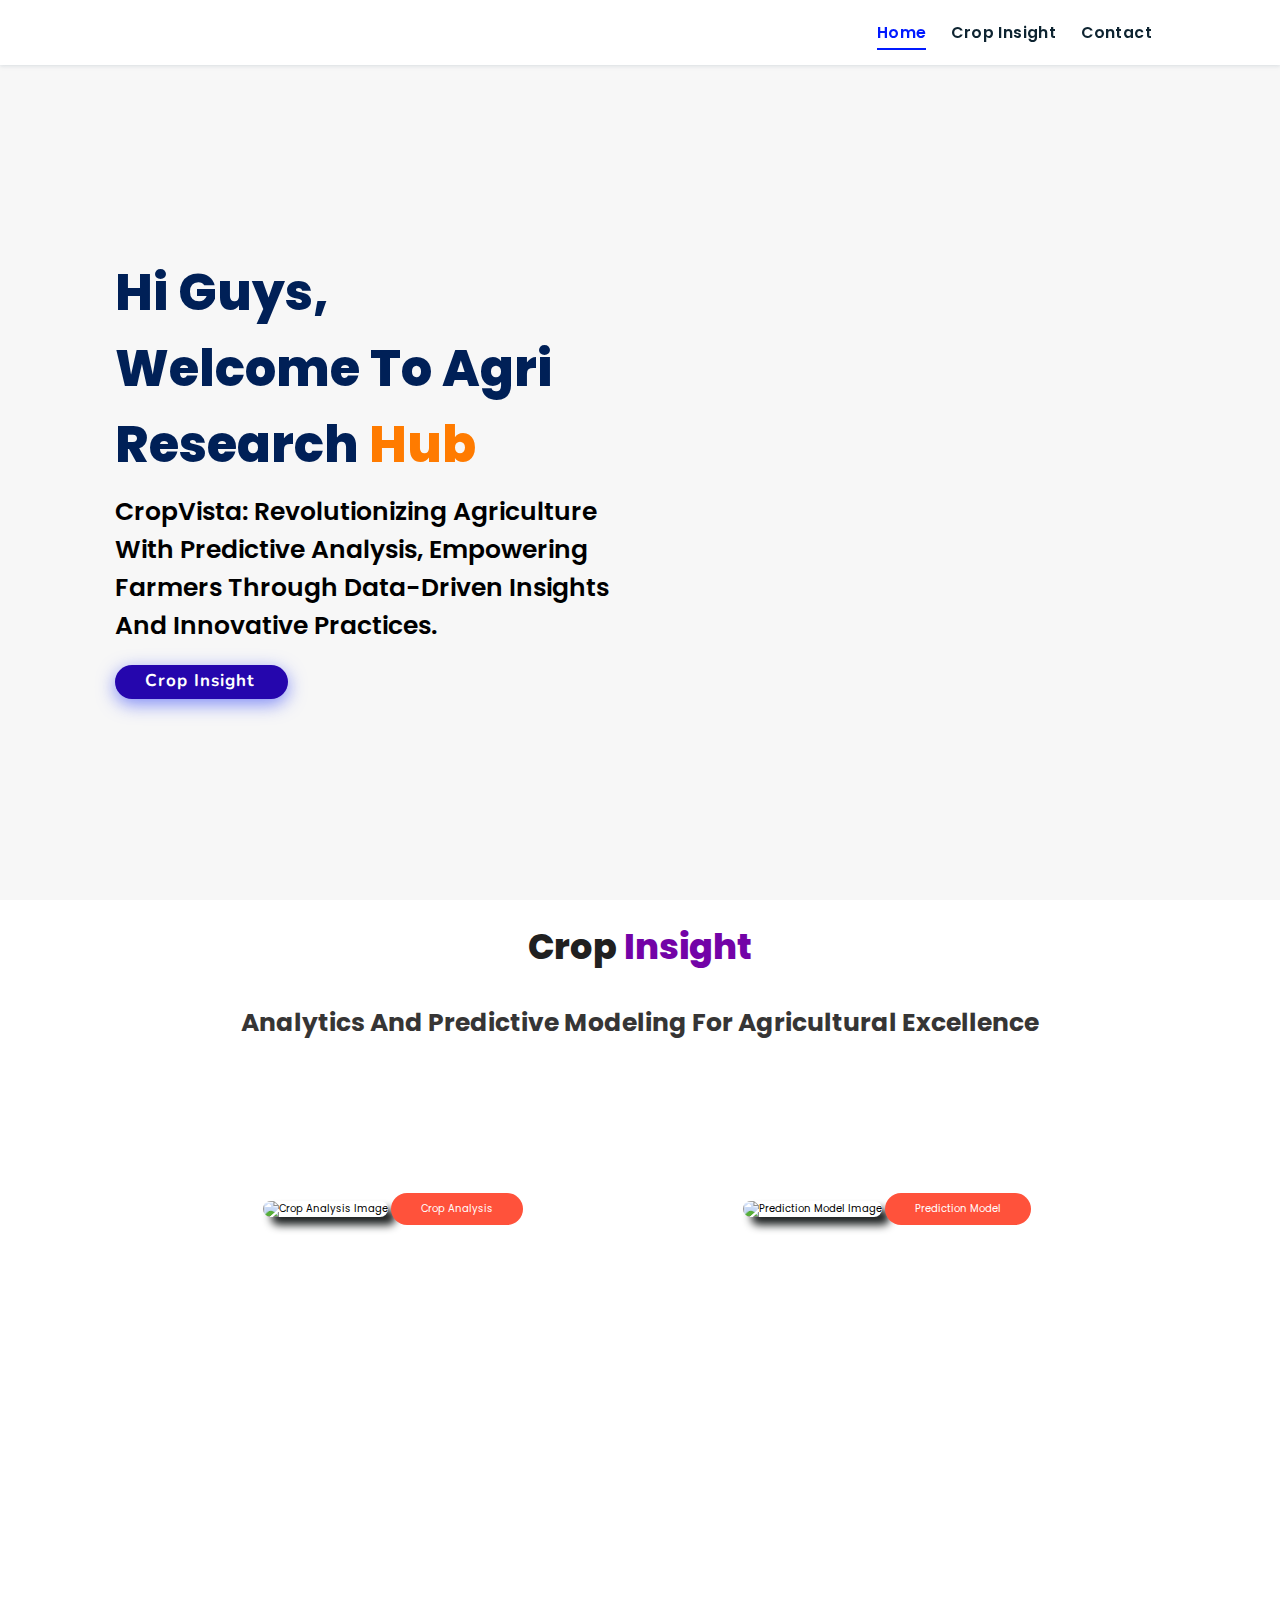
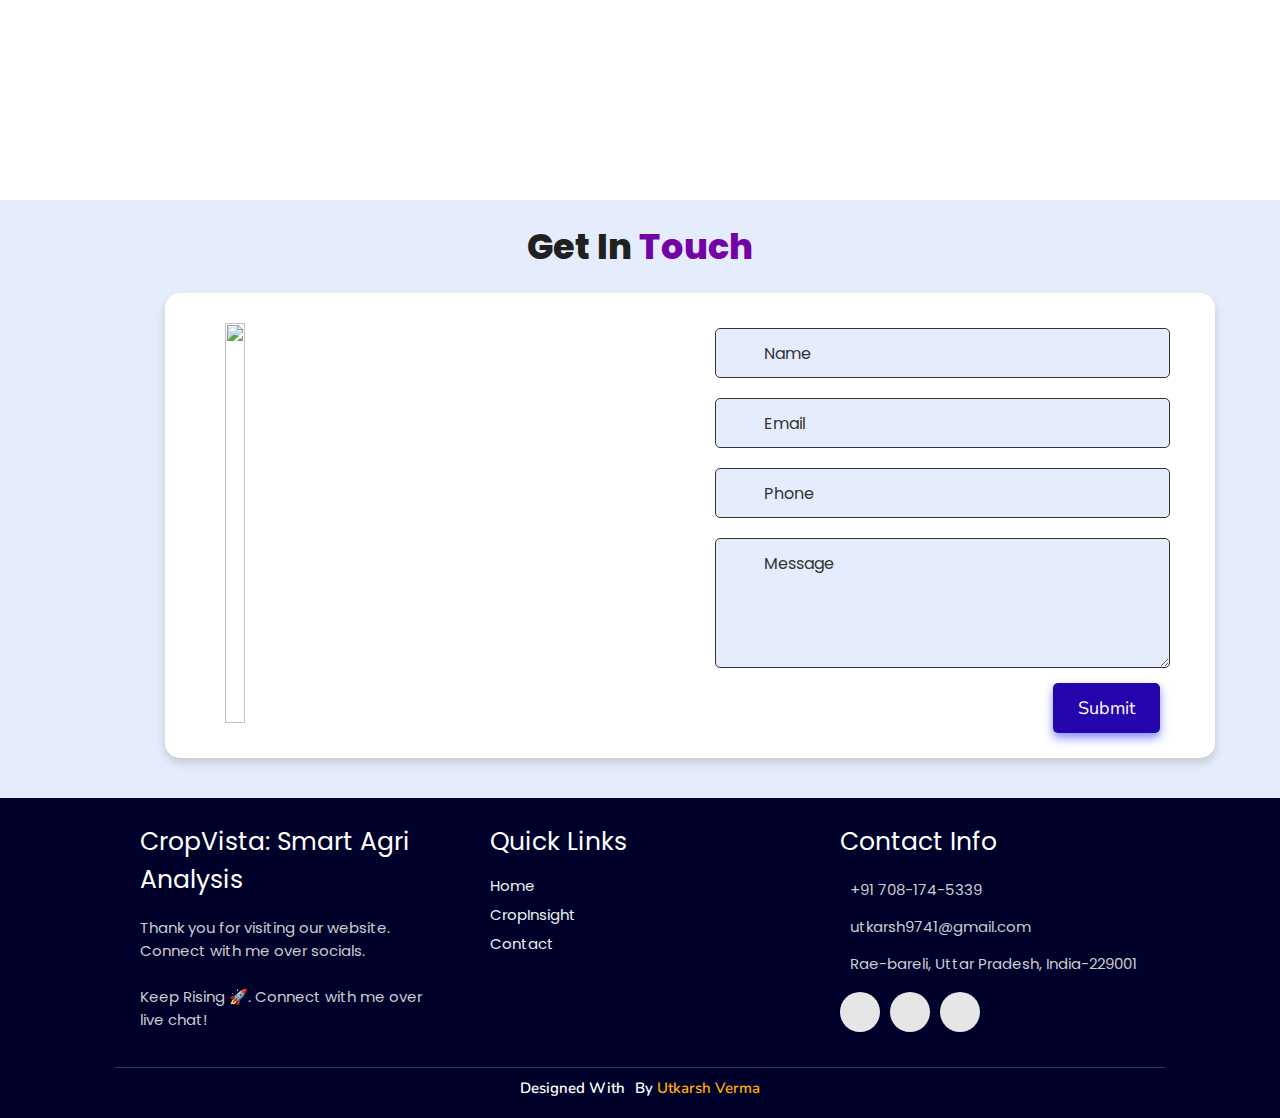
==== index.html @ 2b6c9e10 "Add files via upload" ====
<!DOCTYPE html>
<html lang="en">
<head>
    <meta charset="UTF-8">
    <meta http-equiv="X-UA-Compatible" content="IE=edge">
    <meta name="viewport" content="width=device-width, initial-scale=1.0">
    <meta name="keywords" content="" />
    <meta name="description" content="Welcome to CropVista: Smart Agri Analysis" />
    <!-- Custom CSS -->
    <link rel="stylesheet" href="style.css">
    <!-- Font Awesome -->
    <link rel="stylesheet" href="https://cdnjs.cloudflare.com/ajax/libs/font-awesome/5.15.3/css/all.min.css" integrity="sha512-iBBXm8fW90+nuLcSKlbmrPcLa0OT92xO1BIsZ+ywDWZCvqsWgccV3gFoRBv0z+8dLJgyAHIhR35VZc2oM/gI1w==" crossorigin="anonymous" referrerpolicy="no-referrer" />
    <!-- Favicon -->
    <link id='favicon' rel="shortcut icon" href="image/favicon.png" type="image/x-png">
    <title>CropVista: Smart Agri Analysis</title>
</head>
<body oncontextmenu="return false">

<!-- navbar starts -->
<header>
    <a href="" class="logo"><i class="Image" ><img draggable="false" class="tilt" src="image/CropVista1.png" alt=""></i></a>

    <div id="menu" class="fas fa-bars"></div>
    <nav class="navbar">
        <ul>
        <li><a class="active" href="#home">Home</a></li>
        <li><a href="#about">Crop Insight</a></li>
        <li><a href="#contact">Contact</a></li>
        </ul>
    </nav>
</header>
<!-- navbar ends -->

<!-- hero section starts -->
<section class="home" id="home">
    <div id="particles-js"></div>

    <div class="content">
    <h2>Hi Guys,<br/>Welcome to Agri Research <span>Hub</span></h2>
    <p>CropVista: Revolutionizing agriculture with predictive analysis, empowering farmers through data-driven insights and innovative practices.<span class="typing-text"></span></p>
    <a href="#about" class="btn"><span>Crop Insight</span>
      <i class="fas fa-arrow-circle-down"></i>
    </a>
    </div>
<div class="image">
    <img draggable="false" class="tilt" src="image/hero.png" alt="">
</div>
</section>
<!-- hero section ends -->

<!-- about section starts -->
<section class="about" id="about">
    <h2 class="heading"><i class="fas fa-user-alt"></i> Crop <span>Insight</span></h2>
    </div><div class="small-container" id="depts">
      <h2 class="title"> Analytics and Predictive Modeling for Agricultural Excellence</h2>
      <div class="row">
          <div class="col-3">
              <img class="branchimg" alt="Crop Analysis image" src="image/CropAnalysis.png">
              <a href="/Crop Analysis/index.html"class="btn">Crop Analysis</a>
              <div class="">
                  <div class="dis">Crop analysis enhances farming by studying plant health, 
                    soil conditions, and weather impact, enabling informed decisions for optimal yield and sustainability.
                  </div>
              </div>
              <p></p>
         </div>
         <div class="col-3">
          <img class="branchimg" alt="Prediction model image" src="image/PredictionModel.png">
          <a href="http://cropvista.pythonanywhere.com/"class="btn">Prediction Model</a>
          <div class="">
              <div class="dis">Prediction models forecast crop growth, yield, and potential challenges,
                 aiding farmers in proactive decision-making for sustainable and efficient agriculture practices.
              </div>
          </div>
          <p></p>
     </div>
</section>
<!-- about section ends -->

<!-- contact section starts -->
<section class="contact" id="contact">
  
    <h2 class="heading"><i class="fas fa-headset"></i> Get in <span>Touch</span></h2>
  
    <div class="container">
      <div class="content">
        <div class="image-box">
          <img draggable="false" src="image/contact1.png" alt="">
        </div>
      <form id="contact-form">
        
        <div class="form-group">
          <div class="field">
            <input type="text" name="name" placeholder="Name" required>
            <i class='fas fa-user'></i>
          </div>
          <div class="field">
            <input type="text" name="email" placeholder="Email" required>
            <i class='fas fa-envelope'></i>
          </div>
          <div class="field">
            <input type="text" name="phone" placeholder="Phone">
            <i class='fas fa-phone-alt'></i>
          </div>
          <div class="message">
          <textarea placeholder="Message" name="message" required></textarea>
          <i class="fas fa-comment-dots"></i>
          </div>
          </div>
        <div class="button-area">
          <button type="submit">
            Submit <i class="fa fa-paper-plane"></i></button>
        </div>
      </form>
    </div>
    </div>
  </section>
  <!-- contact section ends -->
  
  <!-- footer section starts -->
  <section class="footer">
  
    <div class="box-container">
  
        <div class="box">
            <h3>CropVista: Smart Agri Analysis</h3>
            <p>Thank you for visiting our website. Connect with me over socials. <br/> <br/> Keep Rising 🚀. Connect with me over live chat!</p>
        </div>
  
        <div class="box">
            <h3>quick links</h3>
            <a href="#home"><i class="fas fa-chevron-circle-right"></i> home</a>
            <a href="#about"><i class="fas fa-chevron-circle-right"></i> cropInsight</a>
            <a href="#contact"><i class="fas fa-chevron-circle-right"></i> contact</a>
        </div>
  
        <div class="box">
            <h3>contact info</h3>
            <p> <i class="fas fa-phone"></i>+91 708-174-5339</p>
            <p> <i class="fas fa-envelope"></i>utkarsh9741@gmail.com</p>
            <p> <i class="fas fa-map-marked-alt"></i>Rae-bareli, Uttar Pradesh, India-229001</p>
            <div class="share">
  
                <a href="https://www.linkedin.com/in/utkarsh-verma-912bb4265/" class="fab fa-linkedin" aria-label="LinkedIn" target="_blank"></a>
                <a href="https://github.com/utkarshverma439" class="fab fa-github" aria-label="GitHub" target="_blank"></a>
                <a href="mailto:utkarsh9741@gmail.com" class="fas fa-envelope" aria-label="Mail" target="_blank"></a>
            </div>
        </div>
    </div>
  
    <h1 class="credit">Designed with <i class="fa fa-heart pulse"></i> by <a href="https://www.linkedin.com/in/utkarsh-verma-912bb4265/"> Utkarsh Verma</a></h1>
  
  </section>
<!-- footer section ends -->  

<!-- scroll top btn -->
<a href="#home" aria-label="ScrollTop" class="fas fa-angle-up" id="scroll-top"></a>
<!-- scroll back to top -->
</body>
</html>
---- style.css ----
@import url("https://fonts.googleapis.com/css2?family=Poppins:wght@400;600;700&display=swap");
@import url("https://fonts.googleapis.com/css2?family=Nunito:ital,wght@0,300;0,400;0,600;0,700;1,300;1,400&display=swap");

* {
  margin: 0;
  padding: 0;
  box-sizing: border-box;
  text-decoration: none;
  outline: none;
  border: none;
  text-transform: capitalize;
  transition: all 0.2s linear;
}
html {
  font-size: 62.5%;
  overflow-x: hidden;
  scroll-behavior: smooth;
}
body {
  background: #f7f7f7;
  font-family: "Poppins", sans-serif;
}

*::selection {
  background: #2b3dda;
  color: #fff;
}

html {
  font-size: 62.5%;
  overflow-x: hidden;
}
html::-webkit-scrollbar {
  width: 0.8rem;
}
html::-webkit-scrollbar-track {
  background: rgb(235, 202, 245);
}
html::-webkit-scrollbar-thumb {
  background: #420177;
}

/* pre loader start */
.loader-container {
  position: fixed;
  top: 0;
  left: 0;
  z-index: 10000;
  background: #e6eff1;
  display: flex;
  align-items: center;
  justify-content: center;
  height: 100%;
  width: 100%;
}
.loader-container.fade-out {
  top: -120%;
}
/* pre loader end */

/* navbar starts */
header {
  position: fixed;
  top: 0;
  left: 0;
  right: 0;
  z-index: 1000;
  display: flex;
  align-items: center;
  justify-content: space-between;
  padding: 1.7rem 10%;
  height: 6.5rem;
  background-color: #fff;
  box-shadow: 0 1px 4px rgba(146, 161, 176, 0.3);
}
section {
  min-height: 100vh;
  padding: 2rem 9%;
}
.heading {
  font-size: 3.5rem;
  color: rgb(32, 32, 32);
  font-weight: 800;
  text-align: center;
}
.heading span {
  color: rgb(115, 3, 167);
}
header .logo {
  font-size: 1.9rem;
  font-weight: 800;
  text-decoration: none;
  color: #0e2431;
}
header .logo i {
  font-size: 2.2rem;
}
header .logo:hover {
  color: #fc8c05;
}
header .navbar ul {
  list-style: none;
  display: flex;
  justify-content: center;
  align-items: center;
}
header .navbar li {
  margin-left: 2.5rem;
}
header .navbar ul li a {
  font-size: 1.57rem;
  color: #0e2431;
  font-weight: 600;
  text-decoration: none;
  letter-spacing: 0.04rem;
  transition: 0.2s;
}
header .navbar ul li a.active,
header .navbar ul li a:hover {
  color: #011aff;
  border-bottom: 0.2rem solid #011aff;
  padding: 0.5rem 0;
}
/* navbar ends */

/* hamburger icon starts*/
#menu {
  font-size: 3rem;
  cursor: pointer;
  color: rgb(24, 2, 63);
  display: none;
}
@media (max-width: 768px) {
  #menu {
    display: block;
  }
  header .navbar {
    position: fixed;
    top: 6.5rem;
    right: -120%;
    width: 75%;
    height: 100%;
    text-align: left;
    align-items: flex-start;
    background-color: #0e0f31;
  }
  header .navbar ul {
    flex-flow: column;
    padding: 1rem;
  }
  header .navbar ul li {
    text-align: center;
    width: 100%;
    margin: 1rem 0;
    border-radius: 0.5rem;
    width: 26rem;
  }
  header .navbar ul li a {
    display: block;
    padding: 1rem;
    text-align: left;
    color: #fff;
    font-size: 2rem;
  }
  header .navbar ul li a.active,
  header .navbar ul li a:hover {
    padding: 1rem;
    color: #fff;
    border-radius: 0.5rem;
    border-bottom: 0.5rem solid #011aff;
  }
  .fa-times {
    transform: rotate(180deg);
  }
  header .navbar.nav-toggle {
    right: 0;
  }
}
/* hamburger icon ends */

/* hero section starts*/
.home {
  position: relative;
  display: flex;
  flex-wrap: wrap;
  gap: 1.5rem;
  min-height: 100vh;
  align-items: center;
}
.home #particles-js {
  position: absolute;
  top: 0;
  left: 0;
  height: 100%;
  width: 100%;
}
.home::before {
  content: "";
  position: absolute;
  top: 0;
  left: 0;
  height: 100%;
  width: 100%;
}
.home .content {
  flex: 1 1 40rem;
  padding-top: 1rem;
  z-index: 1;
}
.home .image {
  flex: 1 1 40rem;
  z-index: 1;
}
.home .image img {
  width: 70%;
  margin-left: 6rem;
  border-radius: 50%;
  box-shadow: 0 2px 8px rgba(0, 0, 0, 0.3);
  cursor: pointer;
}
.home .image img:hover {
  box-shadow: 0 5px 15px rgba(0, 0, 0, 0.5);
}
.home .content h2 {
  font-size: 5rem;
  font-weight: 800;
  color: #002057;
}
.home .content h2 span {
  font-size: 5rem;
  font-weight: 800;
  color: #ff7b00;
}
.home .content p {
  font-size: 2.5rem;
  color: #000;
  font-weight: 600;
  padding: 1rem 0;
}
.home .content p span {
  font-size: 2.5rem;
  color: rgb(148, 8, 8);
  font-weight: 600;
  padding: 1rem 0;
}
.home .btn {
  margin-top: 1rem;
  position: absolute;
  line-height: 0;
  padding: 1.6rem 3rem;
  border-radius: 4em;
  transition: 0.5s;
  color: #fff;
  background: #2506ad;
  box-shadow: 0px 5px 18px rgba(48, 68, 247, 0.6);
  font-family: "Nunito", sans-serif;
}
.home .btn span {
  font-weight: 700;
  font-size: 1.7rem;
  letter-spacing: 0.1rem;
}
.home .btn i {
  margin-left: 0.3rem;
  font-size: 1.5rem;
  transition: 0.3s;
}
.home .btn:hover {
  background: #1a047e;
}
.home .btn:hover i {
  transform: translateX(5px);
}
/* social icons start */
.socials {
  position: relative;
  margin-top: 9rem;
}
.socials .social-icons {
  padding-left: 0;
  margin-bottom: 0;
  list-style: none;
}
.socials .social-icons li {
  display: inline-block;
  margin-bottom: 14px;
}
.social-icons a {
  font-size: 2rem;
  display: inline-block;
  line-height: 44px;
  color: #00d9ff;
  background-color: #09011b;
  width: 44px;
  height: 44px;
  text-align: center;
  margin-right: 8px;
  border-radius: 100%;
  -webkit-transition: all 0.2s linear;
  -o-transition: all 0.2s linear;
  transition: all 0.2s linear;
}
.social-icons a:active,
.social-icons a:focus,
.social-icons a:hover {
  color: #fff;
  background-color: #0685da;
}
.social-icons a.github:hover {
  background-color: #0e0e0e;
}
.social-icons a.twitter:hover {
  background-color: #00aced;
}
.social-icons a.linkedin:hover {
  background-color: #007bb6;
}
.social-icons a.dev:hover {
  background-color: #070707;
}
.social-icons a.instagram:hover {
  background-color: #ee00da;
}
/* social icons end */

/* hero media queries starts*/
@media (max-width: 450px) {
  .home .btn {
    margin: 4rem 0;
  }
  .socials {
    margin-top: 12rem;
  }
  .home .image img {
    margin-top: -12rem;
  }
  .home .content p {
    font-size: 2.2rem;
  }
  .home .content p span {
    font-size: 2.2rem;
  }
}
/* hero media queries ends*/
/* hero section end */

/* about section starts */
.about {
  background: rgb(255, 255, 255);
}
.about .row {
  display: flex;
  flex-direction: row;
  gap: 2rem;
  flex-wrap: wrap;
  padding: 4rem;
}
.about .row .image {
  text-align: center;
  flex: 1 1 35rem;
}
.about .row .image img {
  margin: 4rem;
  width: 30rem;
  height: auto;
  border-radius: 5%;
  box-shadow: 0 5px 10px rgba(0, 0, 0, 0.6);
  mix-blend-mode: luminosity;
  transition: 0.3s;
  cursor: pointer;
}
.about .row .image img:hover {
  mix-blend-mode: normal;
}
.about .row .content {
  flex: 1 1 45rem;
  padding: 3rem;
}
.about .row .content h3 {
  color: rgb(27, 27, 27);
  font-size: 2.5rem;
}
.about .row .content .tag {
  font-size: 1.4rem;
  color: #020133;
  font-weight: 600;
  margin-top: 1rem;
}
.about .row .content p {
  font-size: 1.5rem;
  margin-top: 1.5rem;
  font-family: "Nunito";
  font-weight: 600;
  text-transform: none;
}
.about .row .content .box-container {
  display: flex;
  flex-wrap: wrap;
  gap: 1.5rem;
  font-family: "Nunito";
  font-weight: 600;
}
.about .row .content .box-container .box p {
  text-transform: none;
}
.about .row .content .box-container .box p span {
  color: #011aff;
}

/* about media queries starts*/
@media screen and (max-width: 600px) {
  .about .row .image {
    margin-top: 2rem;
  }
  .about .row .image img {
    margin: 0 auto;
    width: 80%;
    mix-blend-mode: normal;
  }
  .about .row {
    padding: 0.5rem;
    margin-bottom: 7rem;
  }
  .about .row .content {
    padding: 1rem;
  }
  .about .row .content .box-container {
    gap: 0;
  }
}
/* about media queries ends*/
/* about section ends */

.col-3 {
  position: relative;
  text-align: center;
  flex-basis: 30%;
  min-width: width 250px;
  margin-bottom: 30px;
  margin-left: auto;
  margin-right: auto;
}

.col-3 img {
  width: 100%;
}
.col h3 {
  color: #ff523b;
  font-size: 20px;
  font-weight: 900;
  text-align: justify center;
  margin-bottom: 20px;
}

.col3 {
  min-width: 12rem;
}

.col3 ul li a {
  font-size: 16px;
  color: white;
}

.col3 ul li a:hover {
  color: #ff523b;
  transition-duration: 0.5s;
}
.dis {
  position: absolute;
  bottom: 20%;
  text-align: center;
  font-size: 13px;
  padding: 1rem 1rem;
  transition: .5s ease;
  background-color: #a6b6bb;
  opacity: 0;
  overflow: hidden;
  ;
}
.branchimg {
  box-shadow: 8px 8px 8px#1c2020;
  border-radius: 1rem;
}
.btn {
  display: inline-block;
  background: #ff523b;
  color: #fff;
  padding: 8px 30px;
  margin-left: 20%px;
  margin-top: 20px;
  border-radius: 30px;
  transition: 0.5s;
  margin-bottom: 1rem;
}

.col-3:hover .dis {
  opacity: 1;
}

.title {
  text-align: center;
  margin: 0 auto 80px;
  position: relative;
  line-height: 60px;
  padding-top: 20px;
  font-size: 25px;
  color: rgb(54, 53, 53);
}

.title::after {
  content: "";
  width: #ff523b;
  width: 80px;
  height: 5px;
  border-radius: 5px;
  position: absolute;
  bottom: 0;
  left: 50%;
  transition: tra;
}

/* contact section starts */
.contact {
  background: #e5ecfb;
  min-height: 60vh;
}
.contact .container {
  max-width: 1050px;
  width: 100%;
  background: #fff;
  border-radius: 1.5rem;
  margin: 2rem 5rem;
  box-shadow: 0 5px 10px rgba(0, 0, 0, 0.15);
}
.contact .container .content {
  display: flex;
  align-items: center;
  justify-content: space-between;
  padding: 2.5rem 2rem;
}
.contact .content .image-box {
  max-width: 60%;
  margin-left: 4rem;
}
.contact .content .image-box img {
  width: 100%;
  height: 40rem;
  position: relative;
}
.contact .content form {
  width: 45%;
  margin-right: 3.5rem;
}
form .form-group {
  display: flex;
  flex-direction: column;
  justify-content: center;
}
.form-group .field {
  height: 50px;
  display: flex;
  position: relative;
  margin: 1rem;
  width: 100%;
}
form i {
  position: absolute;
  top: 50%;
  left: 18px;
  color: rgb(51, 51, 51);
  font-size: 17px;
  pointer-events: none;
  transform: translateY(-50%);
}
form .field input,
form .message textarea {
  width: 100%;
  height: 100%;
  outline: none;
  padding: 0 16px 0 48px;
  font-size: 16px;
  font-family: "Poppins", sans-serif;
  border-radius: 5px;
  border: 1px solid rgb(51, 51, 51);
  background: #e5ecfb;
}
.field input::placeholder,
.message textarea::placeholder {
  color: rgb(51, 51, 51);
}
.field input:focus,
.message textarea:focus {
  padding-left: 47px;
  border: 2px solid rgb(115, 3, 167);
}
.field input:focus ~ i,
.message textarea:focus ~ i {
  color: rgb(115, 3, 167);
}
form .message {
  position: relative;
  margin: 1rem;
  width: 100%;
}
form .message i {
  top: 25px;
  font-size: 20px;
  left: 15px;
}
form .message textarea {
  min-height: 130px;
  max-height: 230px;
  max-width: 100%;
  min-width: 100%;
  padding: 12px 20px 0 48px;
}
form .message textarea::-webkit-scrollbar {
  width: 0px;
}
form .button-area {
  display: flex;
  float: right;
  flex-direction: row-reverse;
}
.button-area button {
  color: #fff;
  border: none;
  outline: none;
  font-size: 1.8rem;
  cursor: pointer;
  border-radius: 5px;
  padding: 13px 25px;
  background: #2506ad;
  box-shadow: 0px 5px 10px rgba(48, 68, 247, 0.6);
  transition: 0.3s ease;
  font-family: "Nunito", sans-serif;
}
.button-area button:hover {
  background: #421cecf5;
}
.button-area span {
  font-size: 17px;
  padding: 1rem;
  display: none;
}
.button-area button i {
  position: relative;
  top: 6px;
  left: 2px;
  font-size: 1.5rem;
  transition: 0.3s;
  color: #fff;
}
.button-area button:hover i {
  left: 8px;
}
/* contact section media queries starts */
@media (max-width: 900px) {
  .contact {
    min-height: 70vh;
  }
  .contact .container {
    margin: 3rem 0 2rem 0;
  }
  .contact .container .content {
    padding: 18px 12px;
  }
  .contact .content .image-box {
    display: none;
  }
  .contact .content form {
    width: 100%;
    margin-right: 2rem;
  }
}
/* contact section media queries ends */
/* contact section ends */

/* footer section starts */
.footer {
  min-height: auto;
  padding-top: 0;
  background: rgb(0, 1, 43);
}
.footer .box-container {
  display: flex;
  justify-content: center;
  flex-wrap: wrap;
}
.footer .box-container .box {
  flex: 1 1 25rem;
  margin: 2.5rem;
}
.footer .box-container .box h3 {
  font-size: 2.5rem;
  color: #fff;
  padding-bottom: 1rem;
  font-weight: normal;
}
.footer .box-container .box p {
  font-size: 1.5rem;
  color: #ccc;
  padding: 0.7rem 0;
  text-transform: none;
}
.footer .box-container .box p i {
  padding-right: 1rem;
  color: #ffae00;
}
.footer .box-container .box a {
  font-size: 1.5rem;
  color: rgb(238, 238, 238);
  padding: 0.3rem 0;
  display: block;
}
.footer .box-container .box a:hover {
  color: #ffae00;
}
.footer .box-container .box .share {
  display: flex;
  flex-wrap: wrap;
  padding: 1rem 0;
}
.footer .box-container .box .share a {
  height: 4rem;
  width: 4rem;
  padding: 1rem;
  text-align: center;
  border-radius: 5rem;
  font-size: 1.7rem;
  margin-right: 1rem;
  transition: 0.2s;
  background: rgb(230, 230, 230);
  color: #02094b;
  border: none;
}
.footer .box-container .box .share a:hover {
  background: transparent;
  transform: scale(0.98);
  border: 0.1rem solid rgb(180, 178, 178);
  color: #ffae00;
}
.footer .credit {
  padding: 1rem 0 0 0;
  text-align: center;
  font-size: 1.5rem;
  font-family: "Nunito", sans-serif;
  font-weight: 600;
  color: #fff;
  border-top: 0.1rem solid #fff3;
}
.footer .credit a {
  color: #ffae00;
}
.footer .fa {
  color: #e90606;
  margin: 0 0.3rem;
  font-size: 1.5rem;
  animation: pound 0.35s infinite alternate;
}
@-webkit-keyframes pound {
  to {
    transform: scale(1.1);
  }
}
@keyframes pound {
  to {
    transform: scale(1.1);
  }
}
@media (max-width: 450px) {
  .footer .box-container .box {
    margin: 1.5rem;
  }
  .footer .box-container .box p {
    padding: 0.7rem;
  }
  .footer .box-container .box .share a {
    padding: 1.2rem;
  }
}
/* footer section ends */

/* common media queries starts*/
@media (max-width: 450px) {
  html {
    font-size: 55%;
  }
  body {
    padding-right: 0;
  }
  section {
    padding: 2rem;
  }
}
/* common media queries ends*/

/* scroll top starts */
#scroll-top {
  position: fixed;
  top: -140%;
  right: 2rem;
  padding: 1rem 1.5rem;
  font-size: 2rem;
  background: #ffae00;
  color: rgb(13, 0, 44);
  border-radius: 50%;
  transition: 1s linear;
  z-index: 1000;
}
#scroll-top.active {
  top: calc(100% - 12rem);
}
/* scroll top ends */
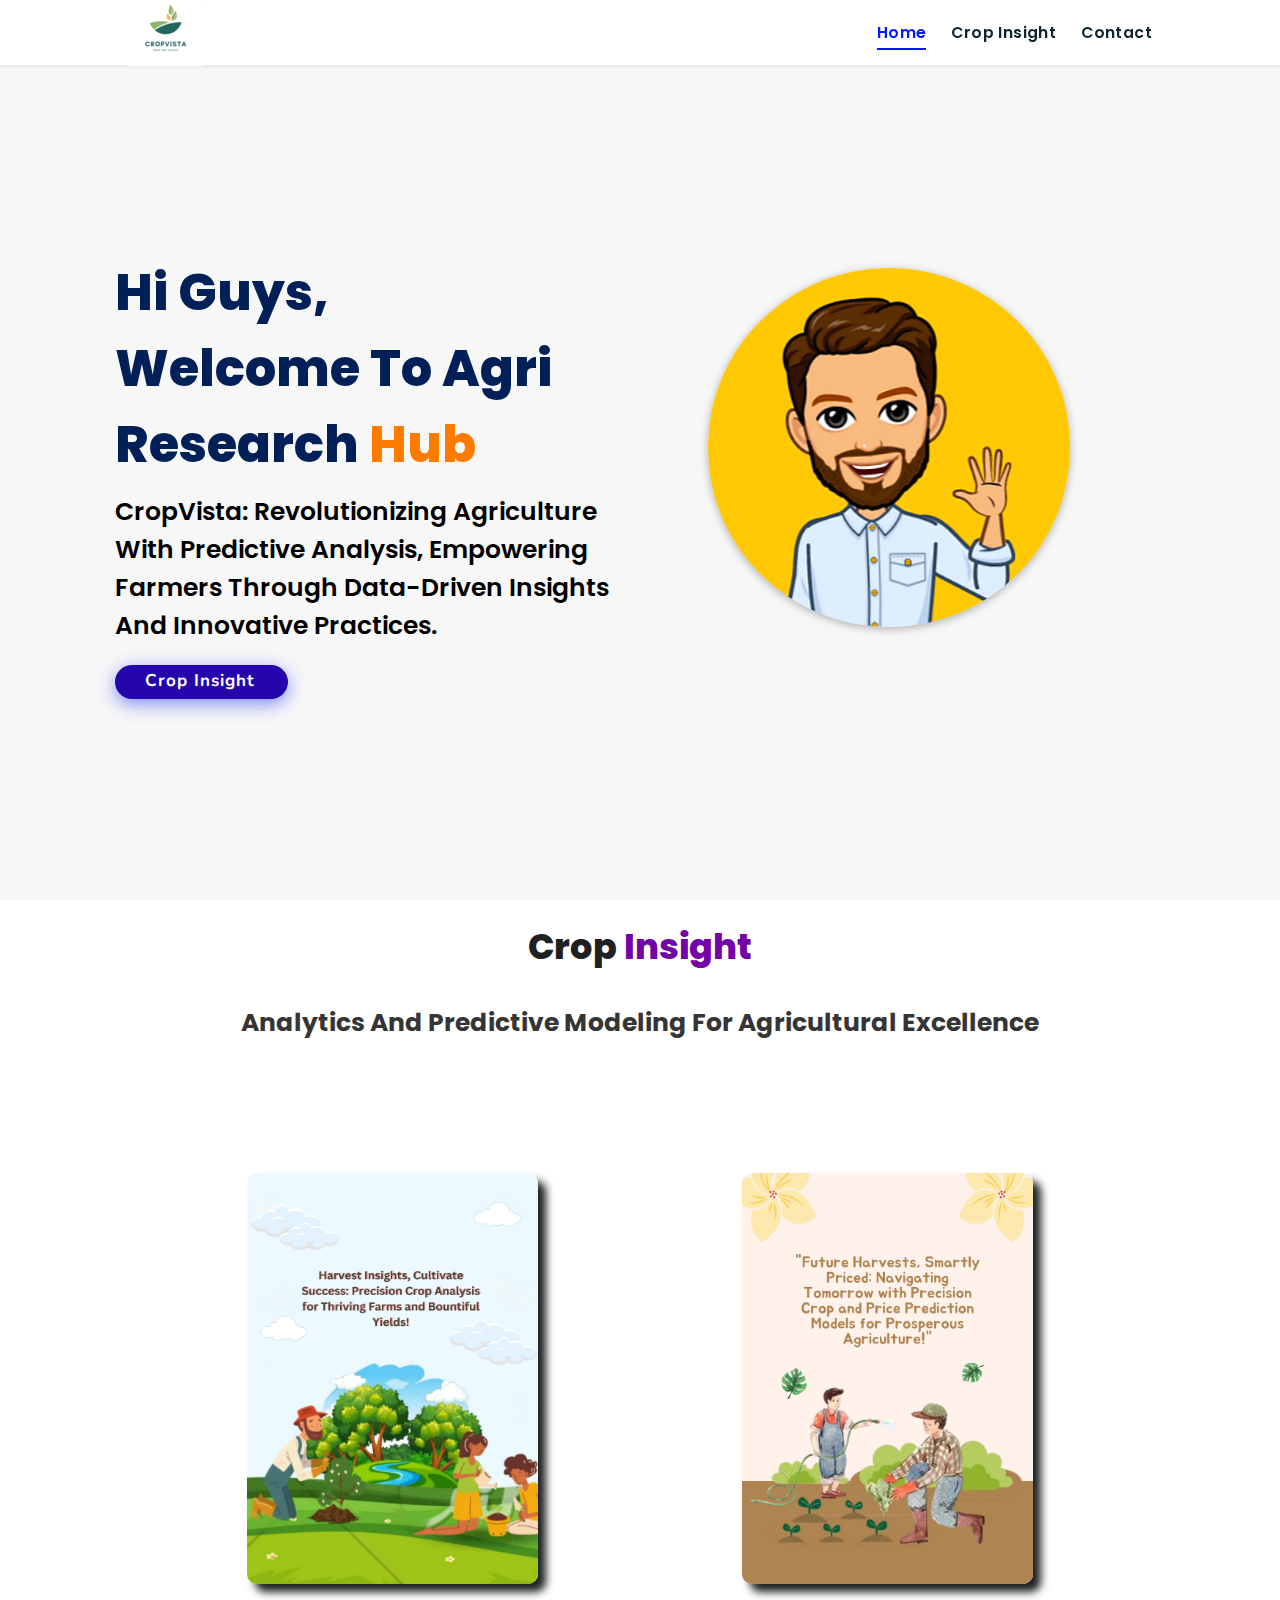
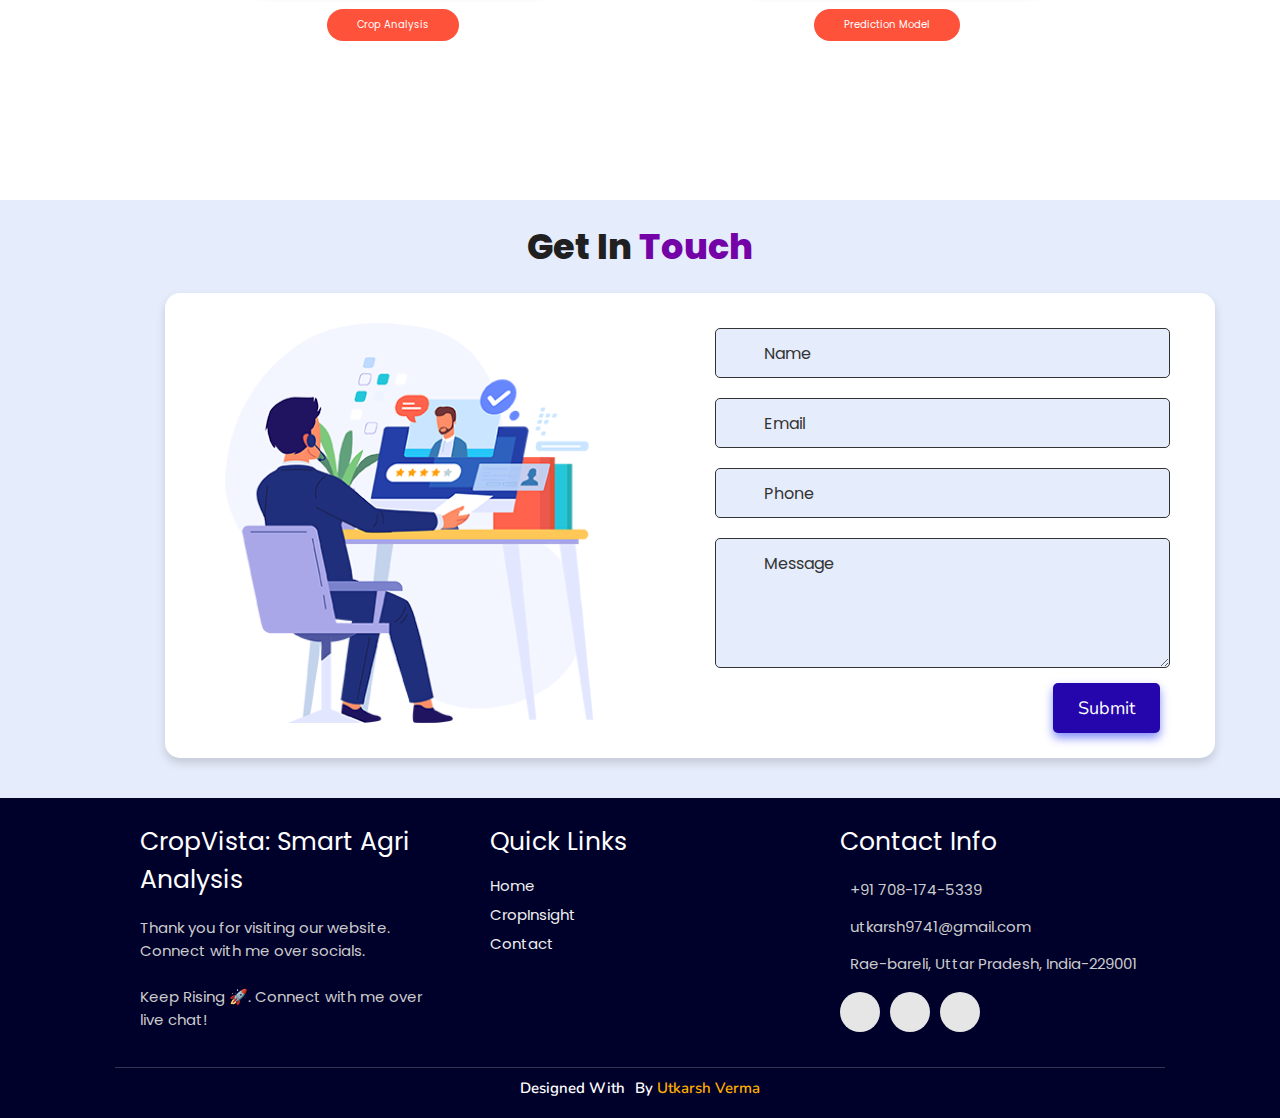
==== commit 3487050c: "Update index.html" ====
--- a/index.html
+++ b/index.html
@@ -56,7 +56,7 @@
       <div class="row">
           <div class="col-3">
               <img class="branchimg" alt="Crop Analysis image" src="image/CropAnalysis.png">
-              <a href="/Crop Analysis/index.html"class="btn">Crop Analysis</a>
+              <a href="/CropAnalysis/index.html"class="btn">Crop Analysis</a>
               <div class="">
                   <div class="dis">Crop analysis enhances farming by studying plant health, 
                     soil conditions, and weather impact, enabling informed decisions for optimal yield and sustainability.
@@ -157,4 +157,4 @@
 <a href="#home" aria-label="ScrollTop" class="fas fa-angle-up" id="scroll-top"></a>
 <!-- scroll back to top -->
 </body>
-</html>+</html>
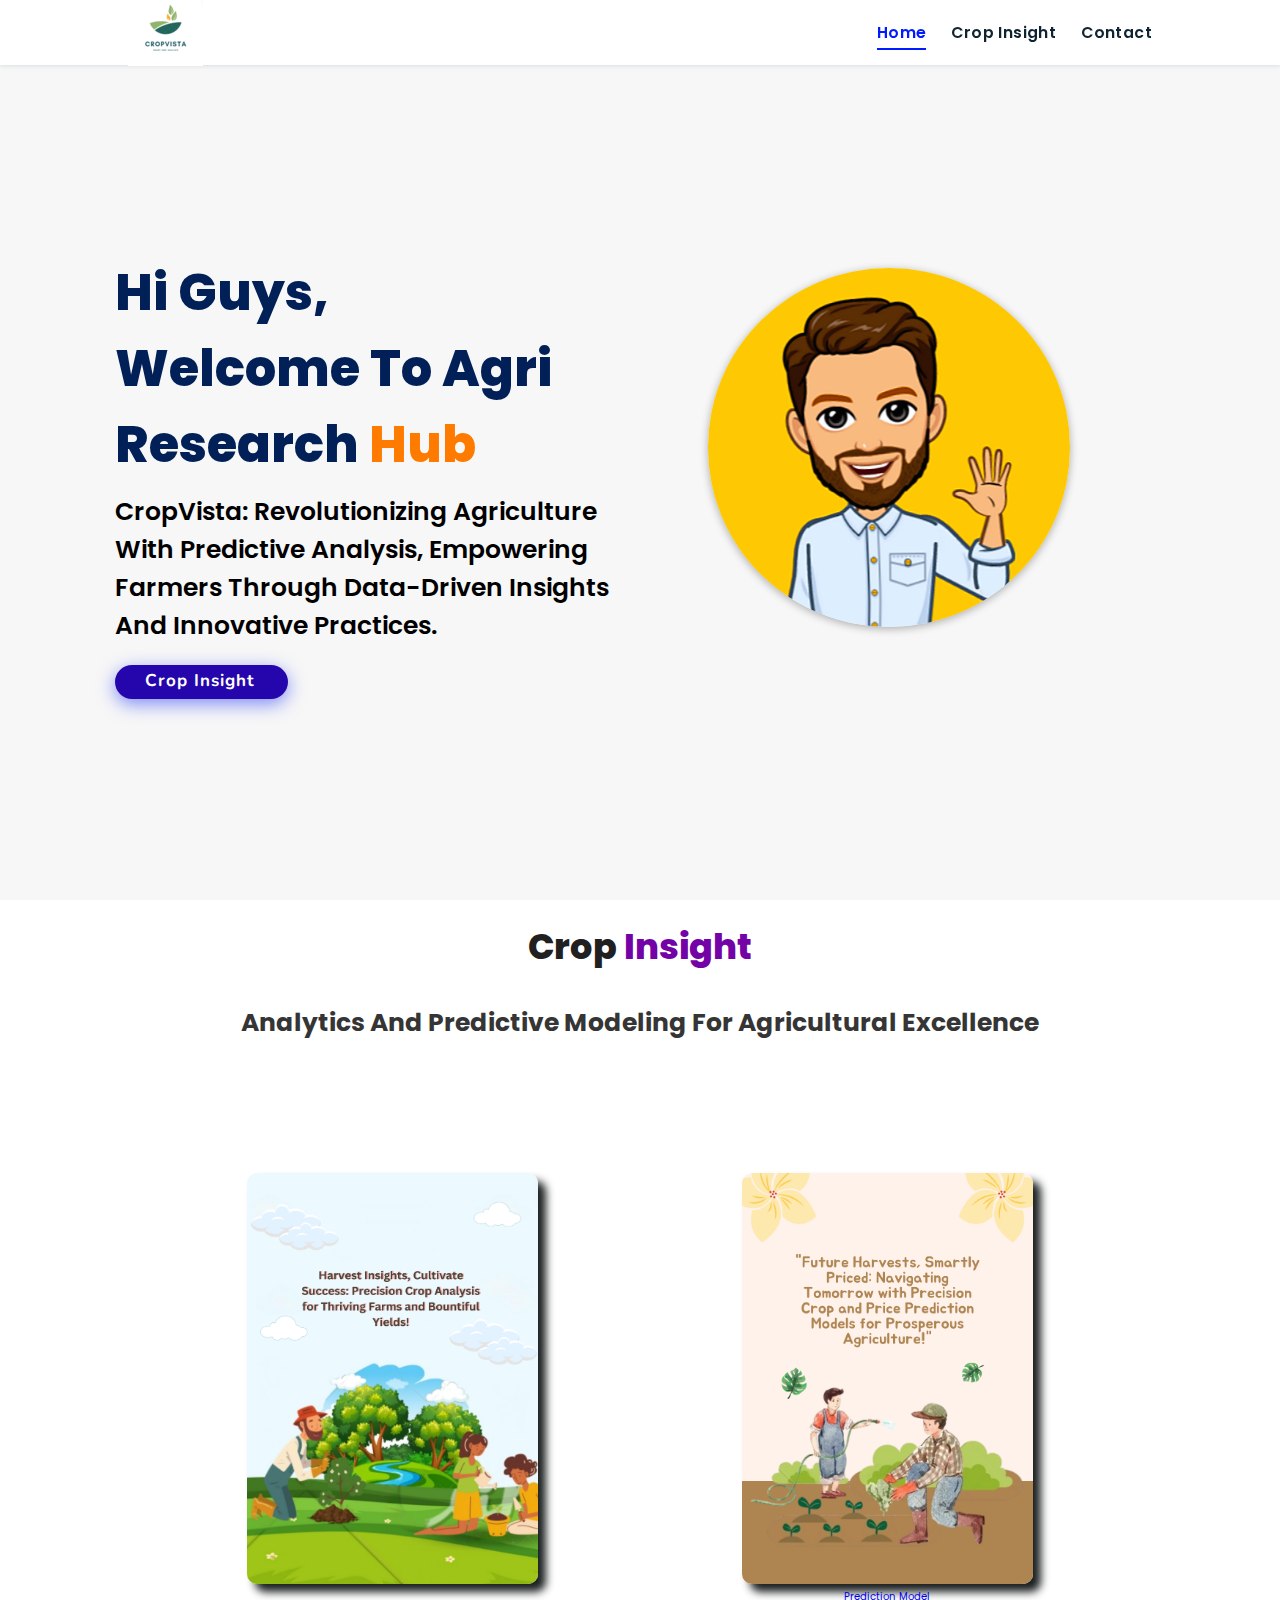
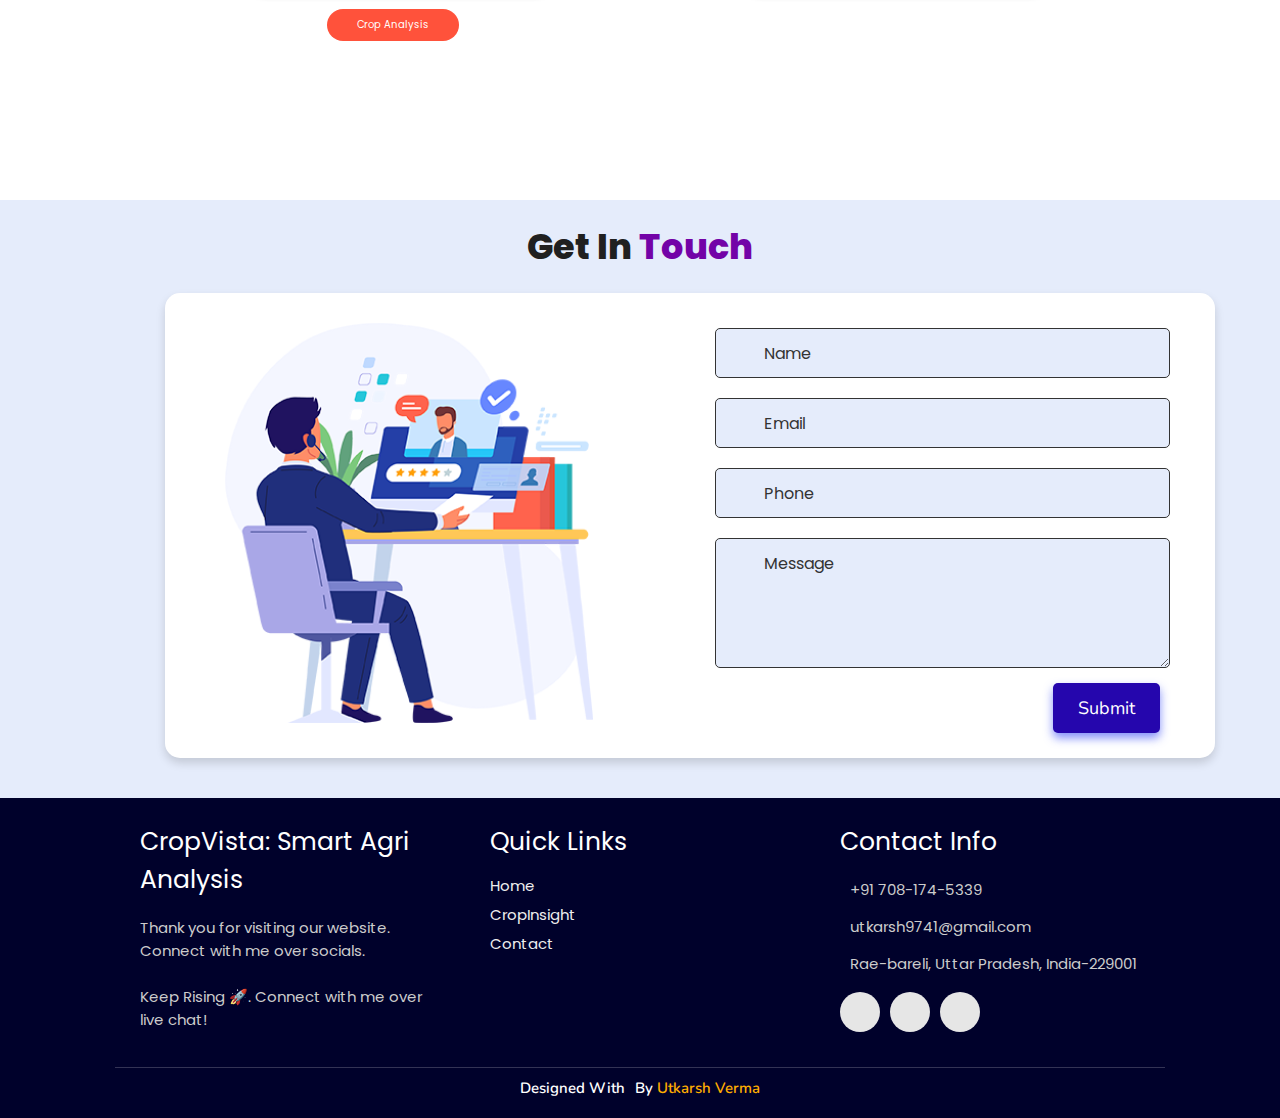
==== commit 80256b78: "Update index.html" ====
--- a/index.html
+++ b/index.html
@@ -56,7 +56,7 @@
       <div class="row">
           <div class="col-3">
               <img class="branchimg" alt="Crop Analysis image" src="image/CropAnalysis.png">
-              <a href="/CropAnalysis/index.html"class="btn">Crop Analysis</a>
+              <a href="CropAnalysis/index.html"class="btn">Crop Analysis</a>
               <div class="">
                   <div class="dis">Crop analysis enhances farming by studying plant health, 
                     soil conditions, and weather impact, enabling informed decisions for optimal yield and sustainability.
@@ -66,7 +66,7 @@
          </div>
          <div class="col-3">
           <img class="branchimg" alt="Prediction model image" src="image/PredictionModel.png">
-          <a href="http://cropvista.pythonanywhere.com/"class="btn">Prediction Model</a>
+          <a href="http://cropvista1.pythonanywhere.com/class="btn">Prediction Model</a>
           <div class="">
               <div class="dis">Prediction models forecast crop growth, yield, and potential challenges,
                  aiding farmers in proactive decision-making for sustainable and efficient agriculture practices.
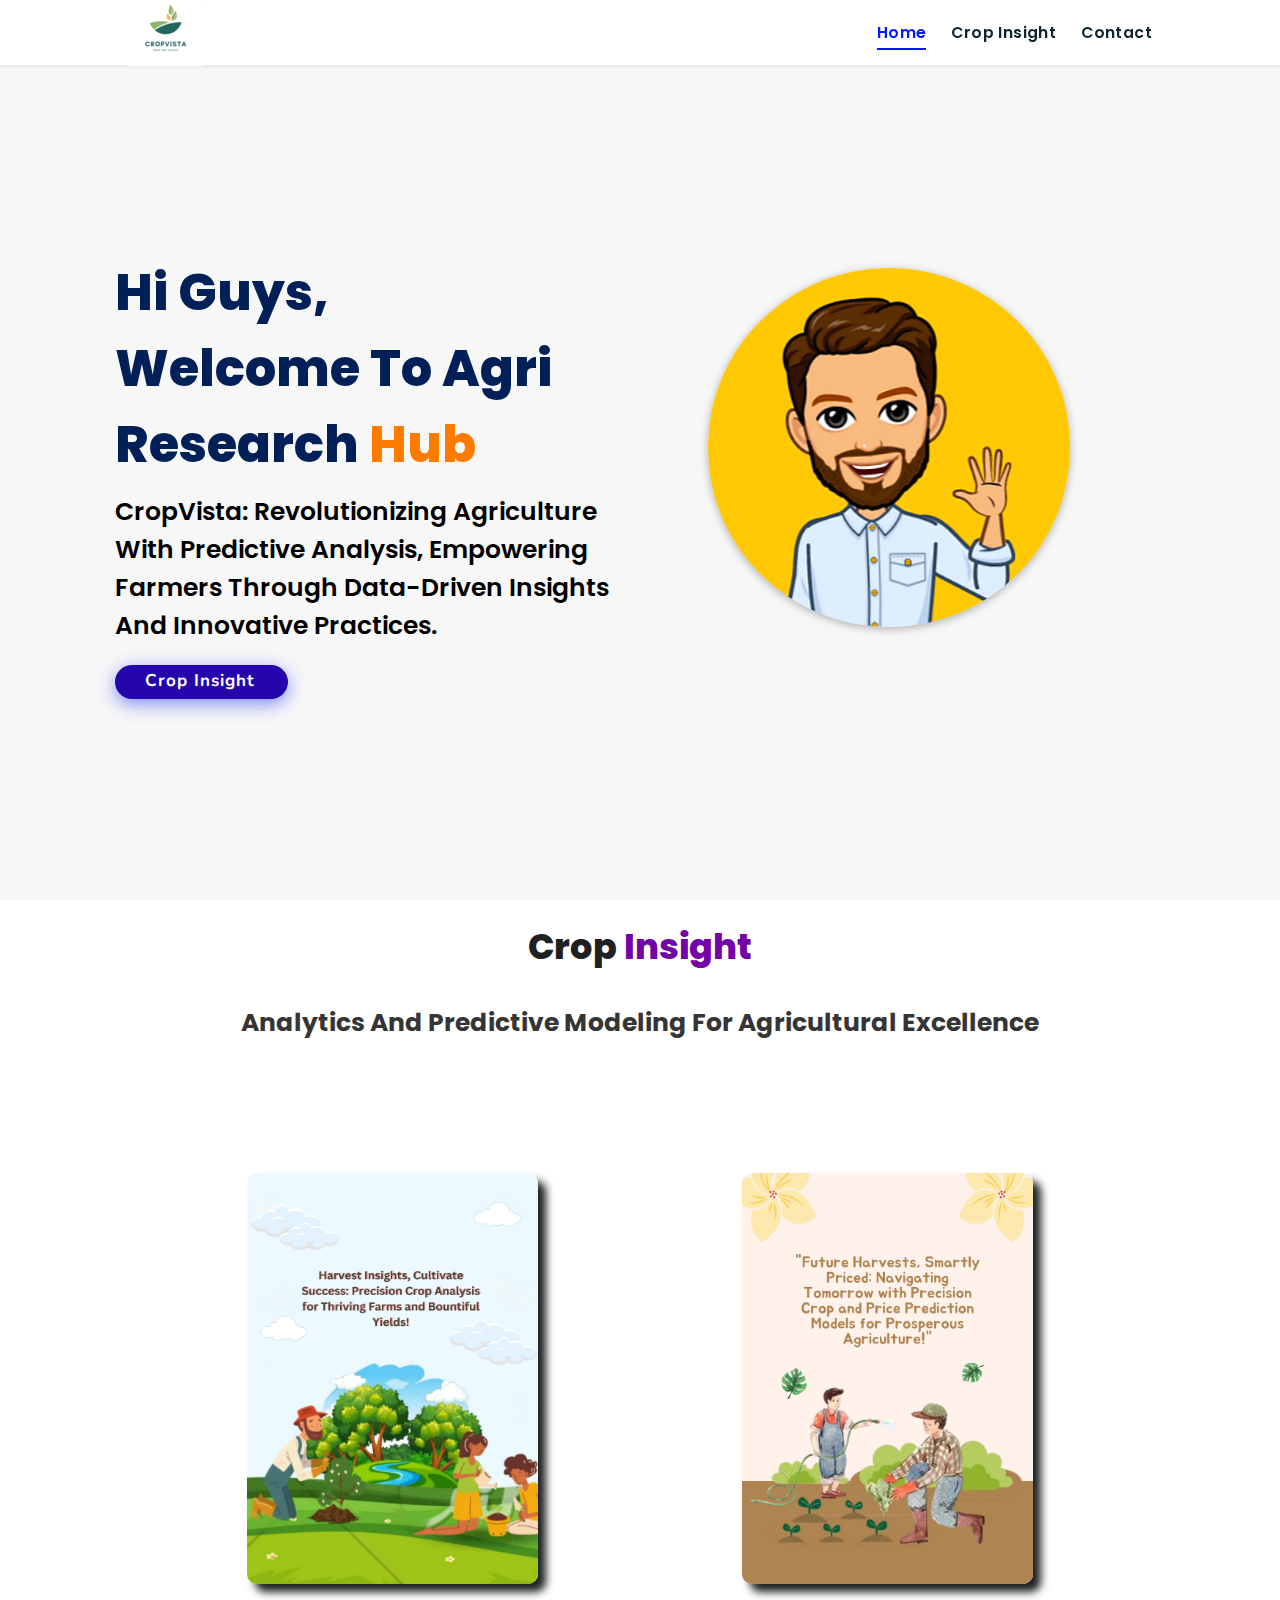
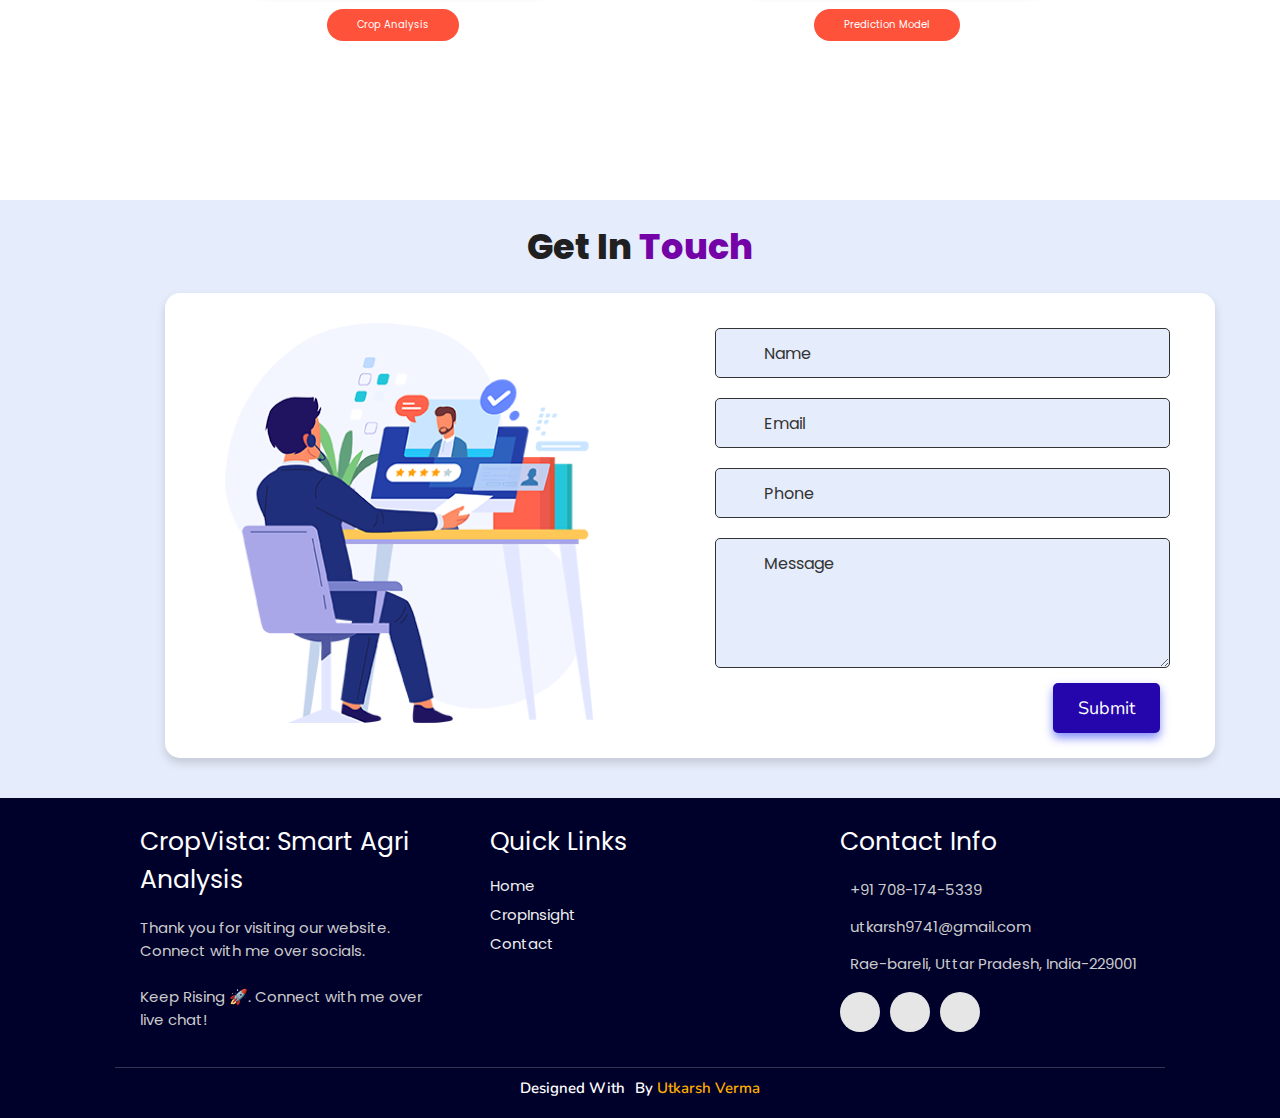
==== commit 132bcf79: "Update index.html" ====
--- a/index.html
+++ b/index.html
@@ -66,7 +66,7 @@
          </div>
          <div class="col-3">
           <img class="branchimg" alt="Prediction model image" src="image/PredictionModel.png">
-          <a href="http://cropvista1.pythonanywhere.com/class="btn">Prediction Model</a>
+          <a href="http://cropvista1.pythonanywhere.com/" class="btn">Prediction Model</a>
           <div class="">
               <div class="dis">Prediction models forecast crop growth, yield, and potential challenges,
                  aiding farmers in proactive decision-making for sustainable and efficient agriculture practices.
